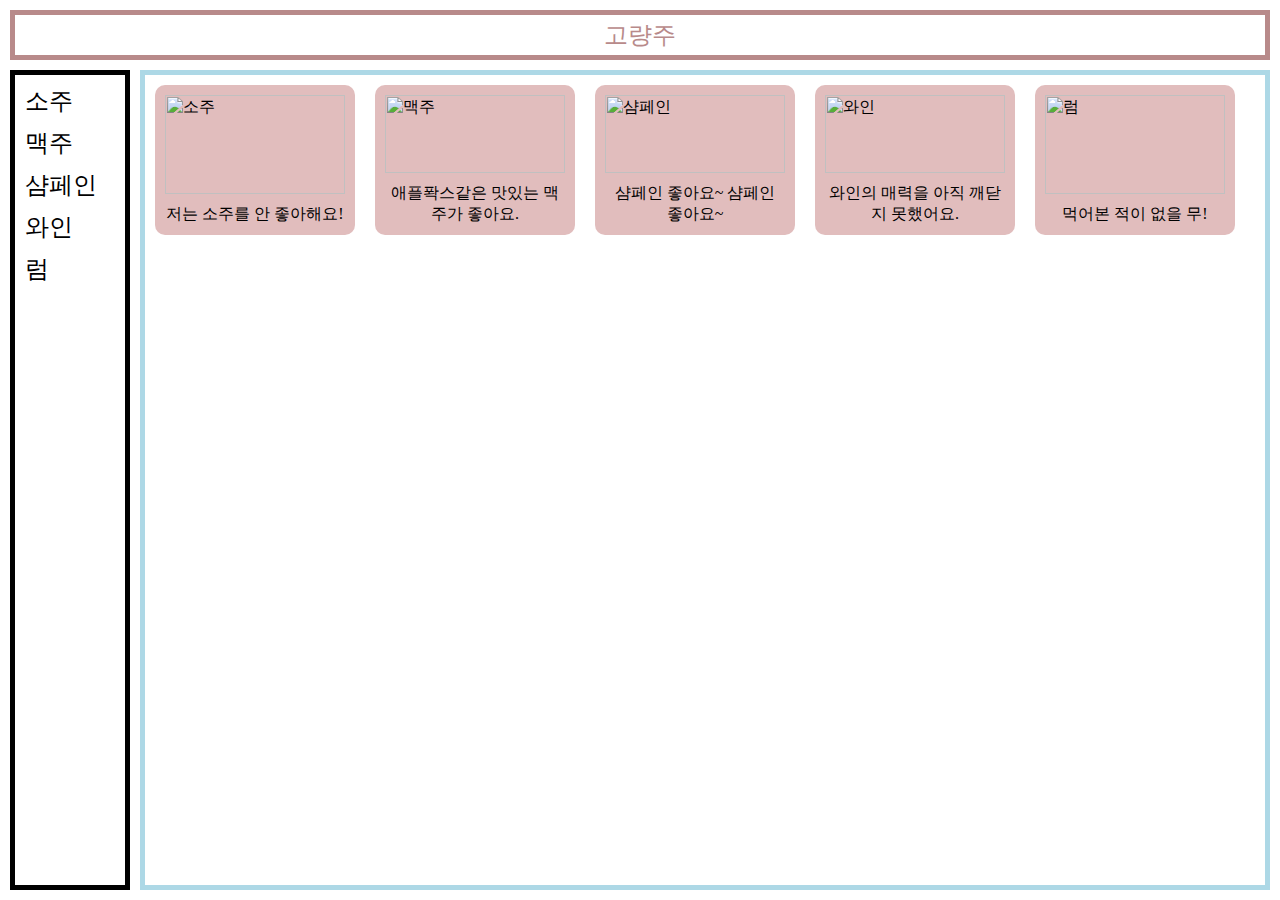
==== index.html @ 1bd5b004 "끝~~" ====
<html lang="ko">
    <Head>
        <meta charset="utf-8">
        <meta name="viewport" content="width=device-width, initial-scale=1.0">
        <title>고량주</title>
        <link rel="stylesheet" href="./style.css">
    </Head>
    <body>
    <header>
        <span class="title">고량주</span>
    </header>
    <main>
        <div class="sidebar">
            <span>소주</span>
            <span>맥주</span>
            <span>샴페인</span>
            <span>와인</span>
            <span>럼</span>
        </div>
        <section class="container">
            <div class="card">
                <img src="./images/soju.png" alt="소주" />
                <span>저는 소주를 안 좋아해요!</span>
            </div>
            <div class="card">
                <img src="./images/beer.jpg" alt="맥주" />
                <span>애플퐉스같은 맛있는 맥주가 좋아요.</span>
            </div>
            <div class="card">
                <img src="./images/champagne.jpg" alt="샴페인" />
                <span>샴페인 좋아요~ 샴페인 좋아요~</span>
            </div>
            <div class="card">
                <img src="./images/wine.jpg" alt="와인" />
                <span>와인의 매력을 아직 깨닫지 못했어요.</span>
            </div>
            <div class="card">
                <img src="./images/rum.jpg" alt="럼" />
                <span>먹어본 적이 없을 무!</span>
            </div>
        </section>
    </main>
    </body>
</html>
---- style.css ----
:root{
    --mint: #9ddfd3;
    --coral: #b88a8a;
    --beige: #e1bdbd;
}

html, body{
    height: 100%;
    margin: 0;
    padding: 0;
    font-family: 'Cafe24Ohsquareair';
    min-width: 320px;
}

body{
    padding: 10px;
}

*{
    box-sizing: border-box;
}

.title{
    display: flex;
    flex-flow: row nowrap;
    justify-content: center;
    align-items: center;
    color: var(--coral);
    border: 5px solid var(--coral);
    height: 50px;
    font-size: 1.5rem;
}

main{
    display: flex;
    flex-flow: row nowrap;
    height: calc(100% - 60px);
    margin-top: 10px;
}

.sidebar{
    display: flex;
    flex-flow: column nowrap;
    width: 120px;;
    flex-shrink: 0;
    border: 5px solid black;
    padding: 10px;
}

.sidebar > span{
    font-size: 1.5rem;
    margin-bottom: 10px;
}

.container{
    display: flex;
    flex-flow: row wrap;
    flex: 1;
    border: 5px solid lightblue;
    margin-left: 10px;
    align-content: flex-start;
    overflow-y: scroll;
}

.card{
    display: flex;
    flex-flow: column nowrap;
    width: 200px;
    min-height: 150px;
    padding: 10px;
    background-color: var(--beige);
    margin: 10px;
    border-radius: 10px;
}

.card > img{
    width: 100%;
    height: auto;
    object-fit: contain;
    margin-bottom: 10px;
}

.card > span{
    text-align: center;
    word-break: break-all;
}

@media (max-width: 1000px){
    .card{
        background: var(--coral);
    }
}

@media (max-width: 700px){
    .card{
        background: var(--mint);
    }
}
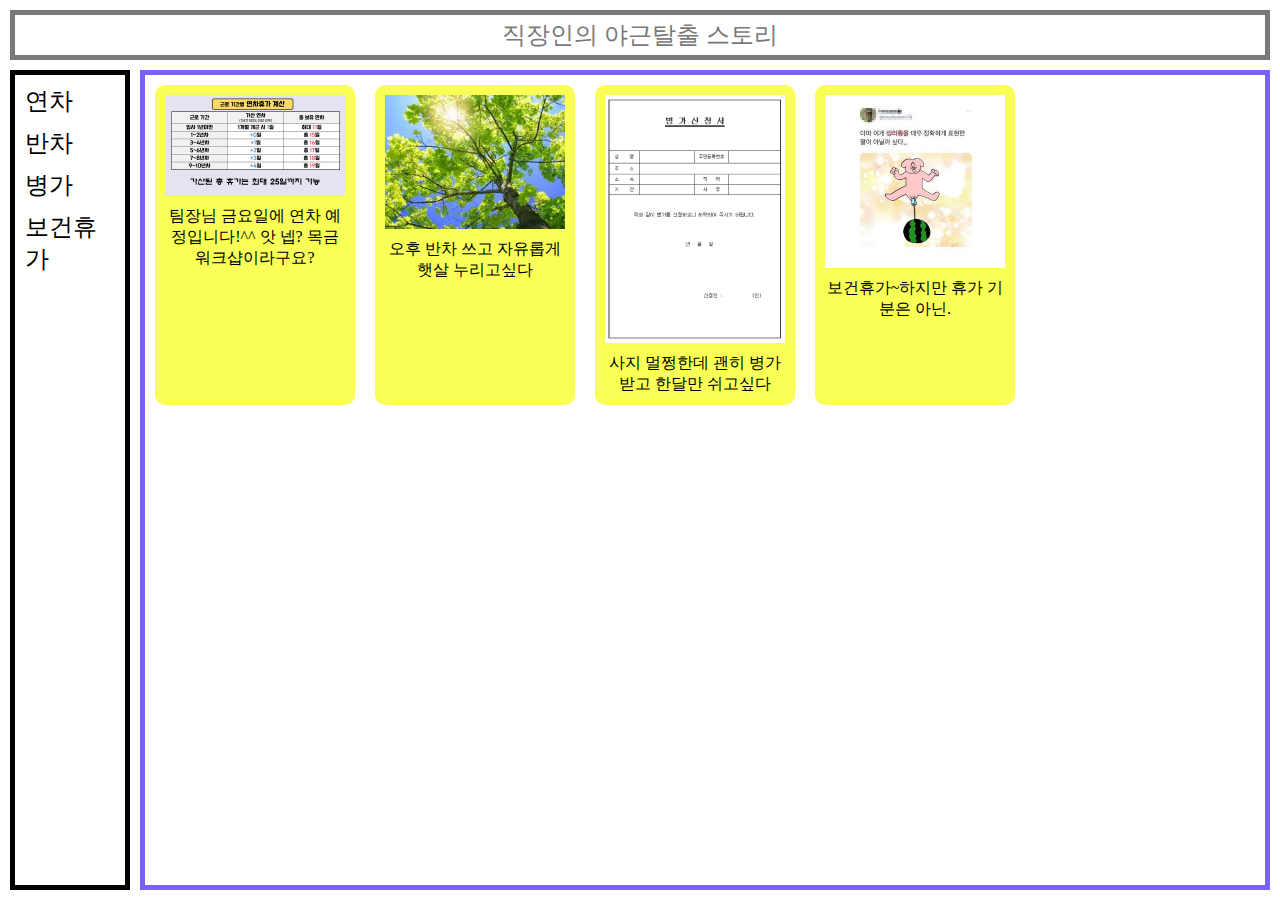
==== commit 353c1482: "와드디어해봤다^^" ====
--- a/index.html
+++ b/index.html
@@ -2,41 +2,36 @@
     <Head>
         <meta charset="utf-8">
         <meta name="viewport" content="width=device-width, initial-scale=1.0">
-        <title>고량주</title>
+        <title>여행</title>
         <link rel="stylesheet" href="./style.css">
     </Head>
     <body>
     <header>
-        <span class="title">고량주</span>
+        <span class="title">직장인의 야근탈출 스토리</span>
     </header>
     <main>
         <div class="sidebar">
-            <span>소주</span>
-            <span>맥주</span>
-            <span>샴페인</span>
-            <span>와인</span>
-            <span>럼</span>
+            <span>연차</span>
+            <span>반차</span>
+            <span>병가</span>
+            <span>보건휴가</span>
         </div>
         <section class="container">
             <div class="card">
-                <img src="./images/soju.png" alt="소주" />
-                <span>저는 소주를 안 좋아해요!</span>
+                <img src="./img/1.jpg" alt="연차" />
+                <span>팀장님 금요일에 연차 예정입니다!^^ 앗 넵? 목금 워크샵이라구요?</span>
             </div>
             <div class="card">
-                <img src="./images/beer.jpg" alt="맥주" />
-                <span>애플퐉스같은 맛있는 맥주가 좋아요.</span>
+                <img src="./img/ 2.jpeg" alt="반차" />
+                <span>오후 반차 쓰고 자유롭게 햇살 누리고싶다</span>
             </div>
             <div class="card">
-                <img src="./images/champagne.jpg" alt="샴페인" />
-                <span>샴페인 좋아요~ 샴페인 좋아요~</span>
+                <img src="./img/3.png" alt="병가" />
+                <span>사지 멀쩡한데 괜히 병가받고 한달만 쉬고싶다</span>
             </div>
             <div class="card">
-                <img src="./images/wine.jpg" alt="와인" />
-                <span>와인의 매력을 아직 깨닫지 못했어요.</span>
-            </div>
-            <div class="card">
-                <img src="./images/rum.jpg" alt="럼" />
-                <span>먹어본 적이 없을 무!</span>
+                <img src="./img/4.jpeg" alt="보건휴가" />
+                <span>보건휴가~하지만 휴가 기분은 아닌.</span>
             </div>
         </section>
     </main>
--- a/style.css
+++ b/style.css
@@ -1,8 +1,8 @@
 
 :root{
-    --mint: #9ddfd3;
-    --coral: #b88a8a;
-    --beige: #e1bdbd;
+    --mint: #9d9d9d;
+    --coral: #797979;
+    --beige: #f9ff56;
 }
 
 html, body{
@@ -57,7 +57,7 @@
     display: flex;
     flex-flow: row wrap;
     flex: 1;
-    border: 5px solid lightblue;
+    border: 5px solid rgb(123, 96, 255);
     margin-left: 10px;
     align-content: flex-start;
     overflow-y: scroll;
